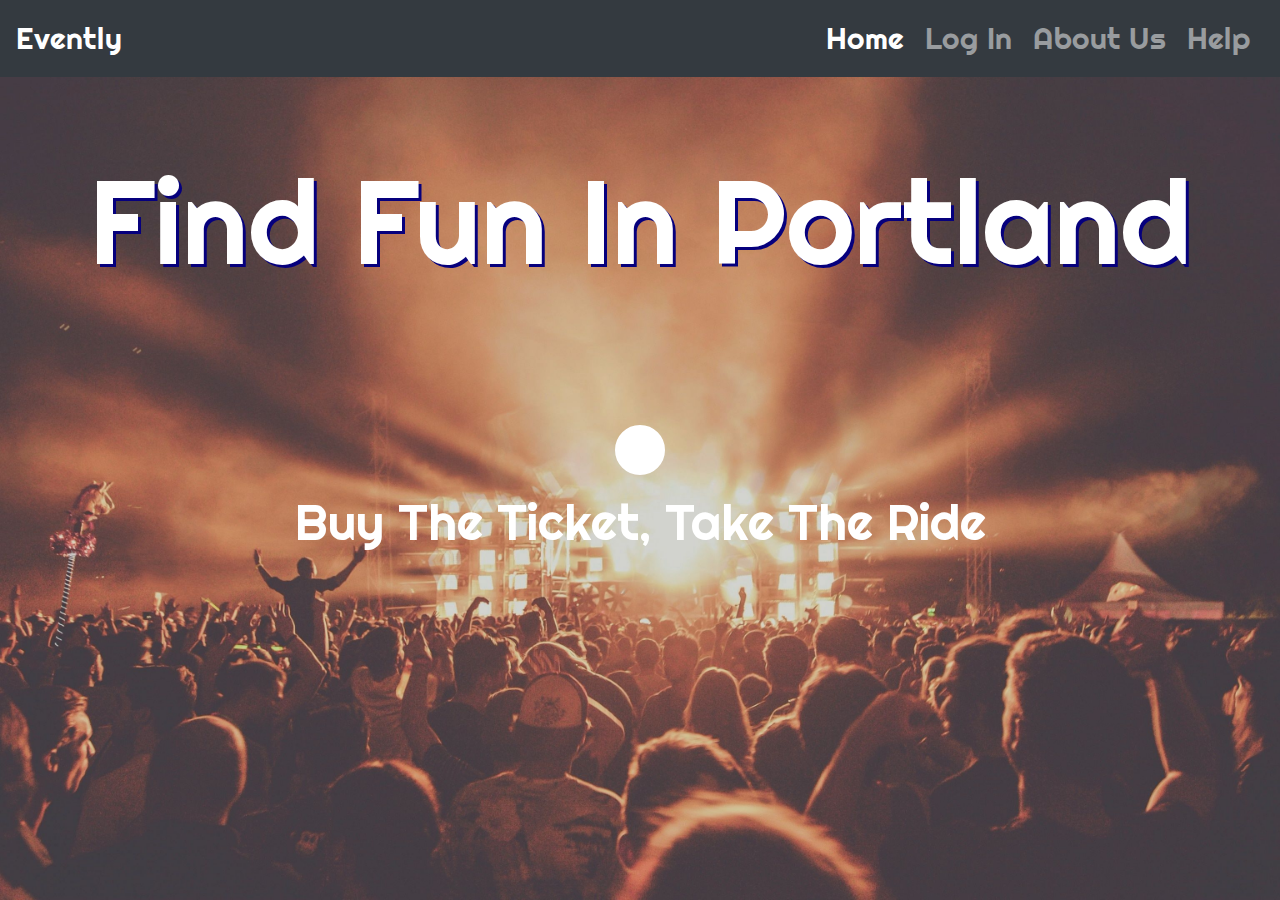
==== index.html @ fd6c5f36 "Merge branch 'master' into search-feature2" ====
<!DOCTYPE html>
<html>
  <head>
    <title>Evently</title>
    <link rel="stylesheet" href="https://maxcdn.bootstrapcdn.com/bootstrap/4.0.0/css/bootstrap.min.css" integrity="sha384-Gn5384xqQ1aoWXA+058RXPxPg6fy4IWvTNh0E263XmFcJlSAwiGgFAW/dAiS6JXm" crossorigin="anonymous">
    <link href="https://fonts.googleapis.com/css?family=Orbitron" rel="stylesheet">
    <link href="css/styles.css" rel="stylesheet" type="text/css">
    <link href="https://fonts.googleapis.com/css?family=Bungee+Inline|Days+One|Righteous" rel="stylesheet">
    <script
    src="https://code.jquery.com/jquery-3.3.1.js"
    integrity="sha256-2Kok7MbOyxpgUVvAk/HJ2jigOSYS2auK4Pfzbm7uH60="
    crossorigin="anonymous"></script>
    <script src="js/scripts.js"></script>
    <link rel="stylesheet" href="https://use.fontawesome.com/releases/v5.3.1/css/all.css" integrity="sha384-mzrmE5qonljUremFsqc01SB46JvROS7bZs3IO2EmfFsd15uHvIt+Y8vEf7N7fWAU" crossorigin="anonymous">
  </head>
  <body>
    <!-- nav bar -->
    <nav class="navbar navbar-expand-lg navbar-dark bg-dark">
      <a class="navbar-brand brand-name" href="#">Evently</a>
      <button class="navbar-toggler" type="button" data-toggle="collapse" data-target="#navbarText" aria-controls="navbarText" aria-expanded="false" aria-label="Toggle navigation">
        <span class="navbar-toggler-icon"></span>
      </button>
      <div class="collapse navbar-collapse" id="navbarText">
        <ul class="navbar-nav ml-auto">
          <li class="nav-item active">
            <a class="nav-link" href="#">Home</a>
          </li>
          <li class="nav-item">
            <a class="nav-link" href="#">Log In</a>
          </li>
          <li class="nav-item">
            <a class="nav-link" href="about.html">About Us</a>
          </li>
          <li class="nav-item">
            <a class="nav-link" href="help.html">Help</a>
          </li>
        </ul>
      </div>
    </nav>
    <!-- end nav bar -->
    <div class="container">
      <h1>Find Fun In Portland</h1>
      <div class="search-bar">
        <h2>Buy The Ticket, Take The Ride</h2>
        <form action="">
          <input type="search">
          <i class="fa fa-search"></i>
        </form>
      </div>
    </div>
  </body>
</html>
---- css/styles.css ----
body, html {
  background: url('../img/crowd-bg2.jpg') no-repeat center center fixed;
  -webkit-background-size: cover;
  -moz-background-size: cover;
  -o-background-size: cover;
  background-size: cover;
}

h2  {
  text-align: center;
  font-family: 'Righteous', cursive;
  margin-top: 200px;
  color: white;
  font-size: 50px;
}

h1  {
  text-align: center;
  font-family: 'Righteous', cursive;
  font-size: 100px;
  margin-top: 75px;
  color: white;
  text-shadow: 3px 3px #06007D;
  font-size: 117px;
}

.nav-item {
  float: right;
  margin-right: 5px;
}

.brand-name,
.navbar {
  font-size: 30px;
  font-family: 'Righteous', cursive;
}













/* search bar */
body {
/*     padding: 0;
    margin: 0;
    height: 100vh;
    width: 100%; */
}


element.style {
    margin-top: 450px;
}

form{
    position: fixed;
    top: 50%;
    left: 50%;
    transform: translate(-50%,-50%);
    transition: all 1s;
    width: 50px;
    height: 50px;
    background: white;
    box-sizing: border-box;
    border-radius: 25px;
    border: 4px solid white;
    padding: 5px;
    /* margin: auto;
    display: block; */
}

input{
    position: absolute;
    top: 0;
    left: 0;
    width: 100%;;
    height: 42.5px;
    line-height: 30px;
    outline: 0;
    border: 0;
    display: none;
    font-size: 1em;
    border-radius: 20px;
    padding: 0 20px;
}

.fa{
    box-sizing: border-box;
    padding: 10px;
    width: 42.5px;
    height: 42.5px;
    position: absolute;
    top: 0;
    right: 0;
    border-radius: 50%;
    color: #07051a;
    text-align: center;
    font-size: 1.2em;
    transition: all 1s;
}

form:hover{
    width: 600px;
    cursor: pointer;
}

form:hover input{
    display: block;
}

form:hover .fa{
    background: #07051a;
    color: white;
}
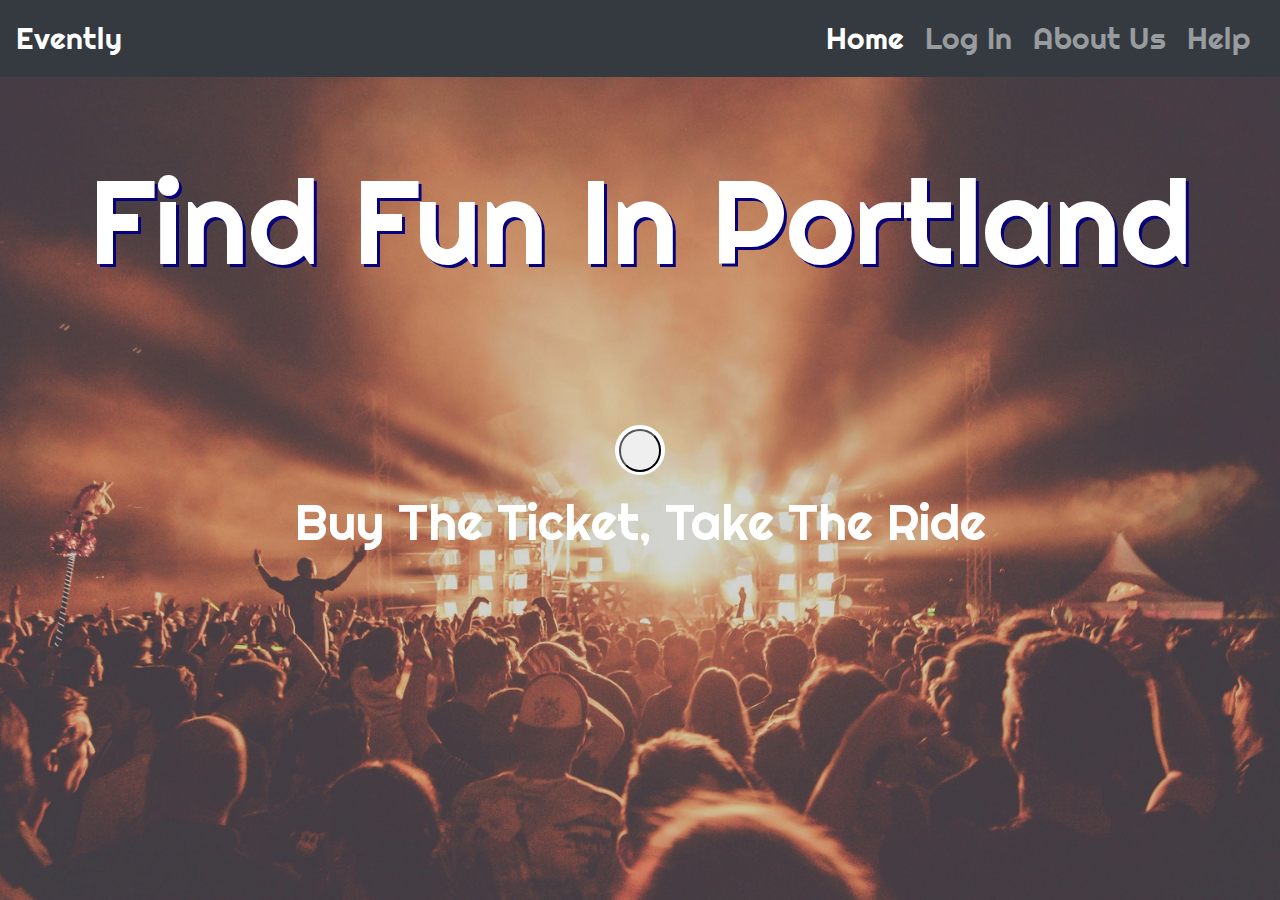
==== commit 44b914ec: "Link index.html search keyword to results page" ====
--- a/index.html
+++ b/index.html
@@ -42,9 +42,9 @@
       <h1>Find Fun In Portland</h1>
       <div class="search-bar">
         <h2>Buy The Ticket, Take The Ride</h2>
-        <form action="">
-          <input type="search">
-          <i class="fa fa-search"></i>
+        <form id="landing-search" action="">
+          <input type="search" class="bar">
+          <button type="submit" class="fa fa-search search"></button>
         </form>
       </div>
     </div>
--- a/css/styles.css
+++ b/css/styles.css
@@ -120,3 +120,7 @@
     background: #07051a;
     color: white;
 }
+
+#hidden {
+  display: none;
+}
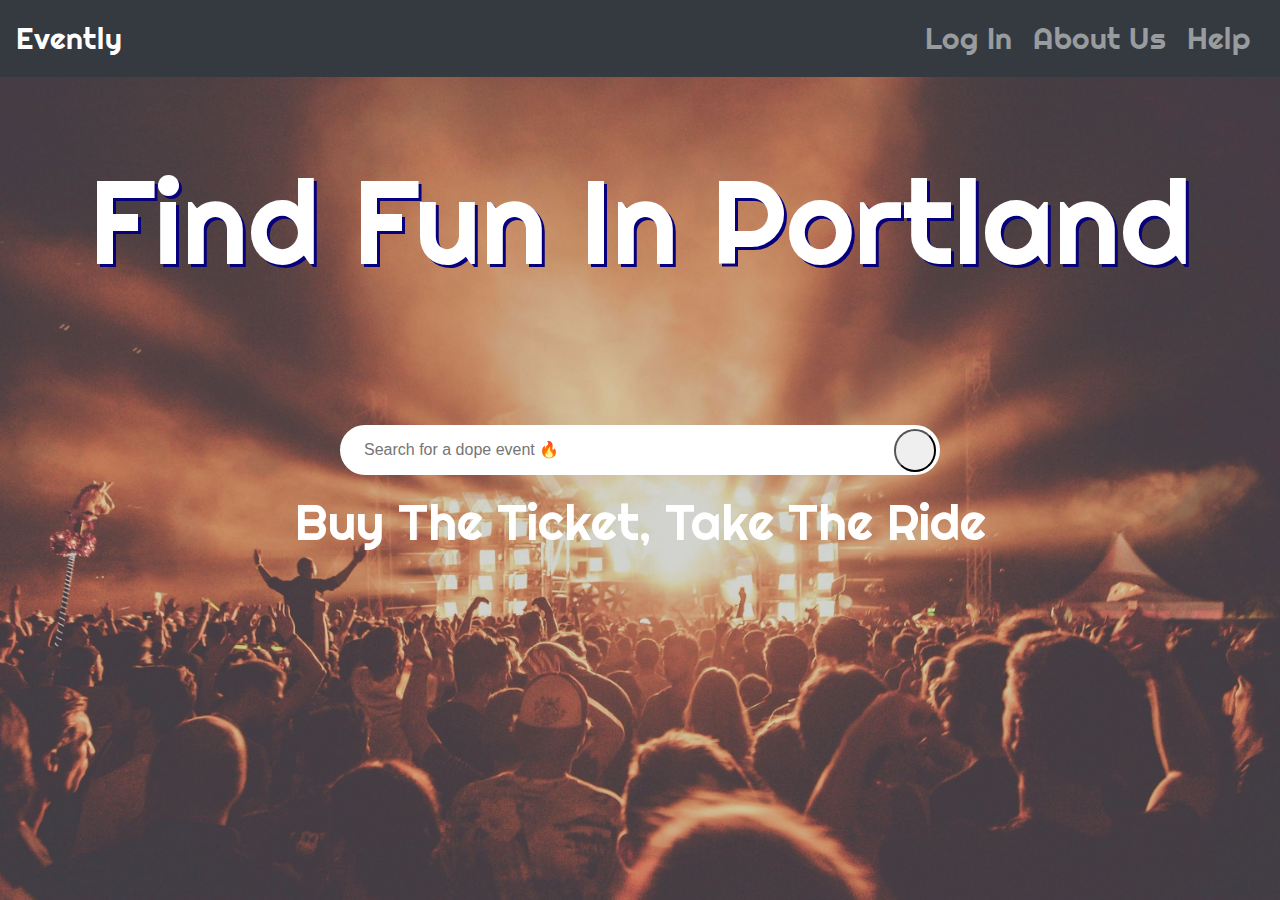
==== commit 0aca356e: "fix landing search bar and put results search in a form" ====
--- a/index.html
+++ b/index.html
@@ -22,9 +22,6 @@
       </button>
       <div class="collapse navbar-collapse" id="navbarText">
         <ul class="navbar-nav ml-auto">
-          <li class="nav-item active">
-            <a class="nav-link" href="#">Home</a>
-          </li>
           <li class="nav-item">
             <a class="nav-link" href="#">Log In</a>
           </li>
@@ -43,7 +40,7 @@
       <div class="search-bar">
         <h2>Buy The Ticket, Take The Ride</h2>
         <form id="landing-search" action="">
-          <input type="search" class="bar">
+          <input type="search" class="bar" placeholder="Search for a dope event 🔥">
           <button type="submit" class="fa fa-search search"></button>
         </form>
       </div>
--- a/css/styles.css
+++ b/css/styles.css
@@ -66,7 +66,7 @@
     left: 50%;
     transform: translate(-50%,-50%);
     transition: all 1s;
-    width: 50px;
+    width: 600px;
     height: 50px;
     background: white;
     box-sizing: border-box;
@@ -86,7 +86,6 @@
     line-height: 30px;
     outline: 0;
     border: 0;
-    display: none;
     font-size: 1em;
     border-radius: 20px;
     padding: 0 20px;
@@ -104,17 +103,15 @@
     color: #07051a;
     text-align: center;
     font-size: 1.2em;
-    transition: all 1s;
+    transition: all 2s;
 }
 
+
 form:hover{
-    width: 600px;
+    /*width: 600px;*/
     cursor: pointer;
 }
 
-form:hover input{
-    display: block;
-}
 
 form:hover .fa{
     background: #07051a;
